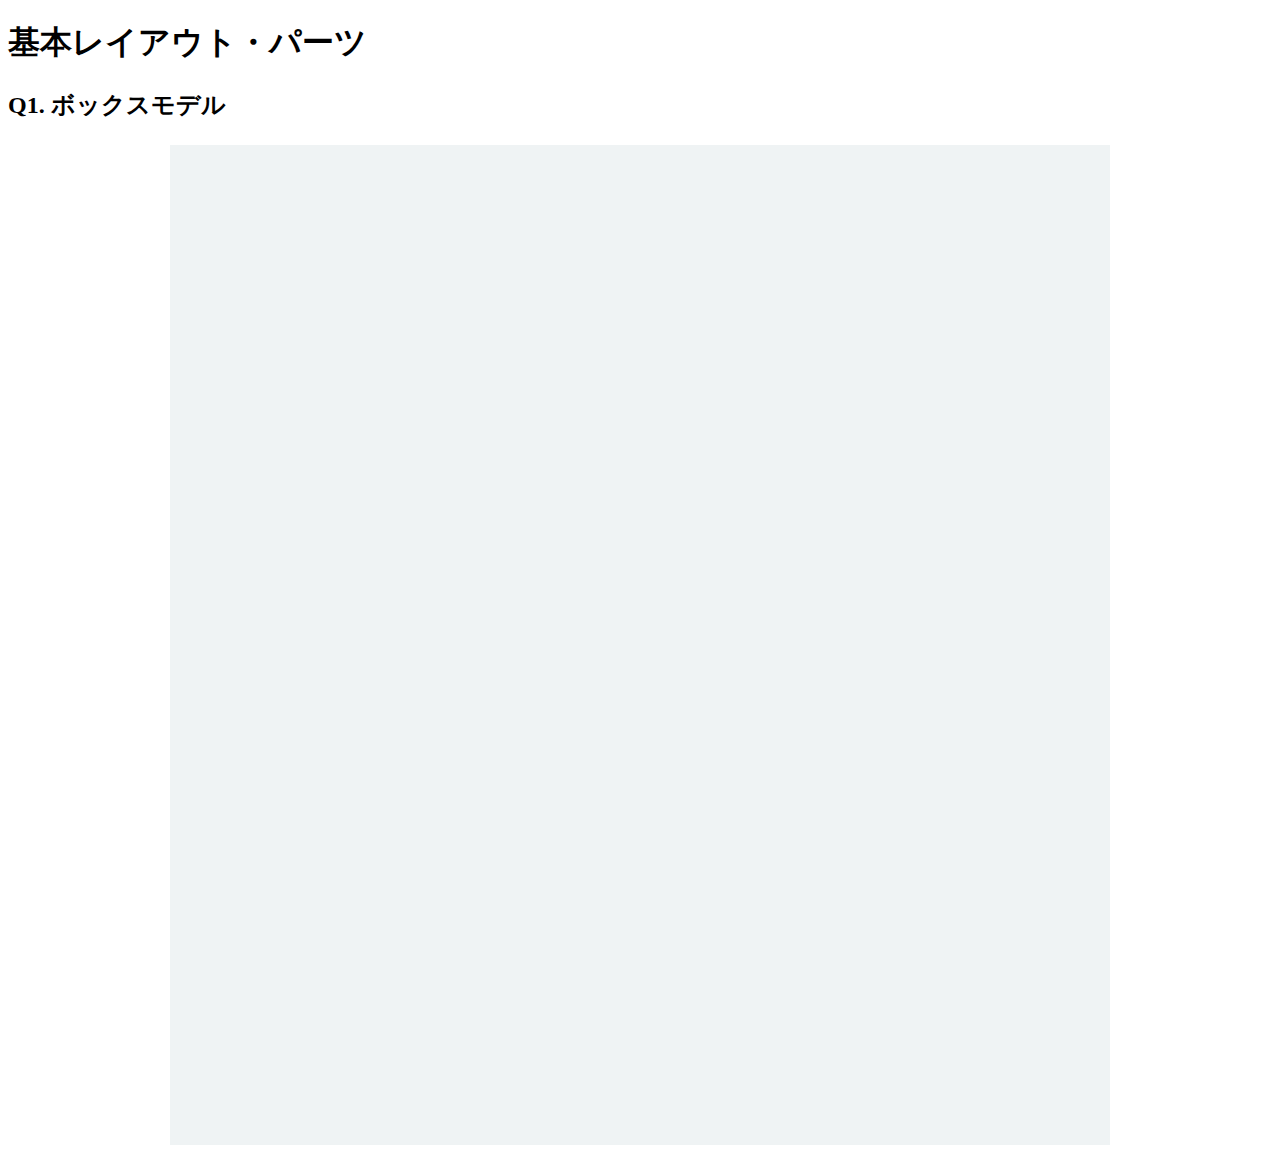
==== layout_parts/q1/index.html @ 63a9bd10 ""[First Commit] Start Q1"" ====
<!DOCTYPE html>
<html>
  <head>
    <meta charset="utf-8">
    <meta http-equiv="X-UA-Compatible" content="IE=edge">
    <meta name="viewport" content="width=device-width, initial-scale=1.0, maximum-scale=1.0, user-scalable=no">
    <meta name="format-detection" content="telephone=no">
    <title>基本レイアウト・パーツ</title>
    <link rel="stylesheet" href="http://gizumo-inc.github.io/sample/front-lesson/layout_parts_new/assets/css/reset.css">
    <link rel="stylesheet" href="http://gizumo-inc.github.io/sample/front-lesson/layout_parts_new/assets/css/base.css">
    <link rel="stylesheet" href="css/style.css">
  </head>
  <body>
    <div class="wrapper">
      <h1 class="title">基本レイアウト・パーツ</h1>
      <h2 class="headline">
        <p class="headline__text">Q1. ボックスモデル</p>
      </h2>
      <div class="box">
        <!-- 回答はクラスq1の要素の中に書いてね -->
        <!-- すでについてるクラスにはstyleを指定しない。styleをつける場合は自分で新たにクラスをつけること -->
        <div class="q1">
          <div class="box-container">
            
          </div>
        </div>
        <!-- 回答はクラスq1の要素の中に書いてね -->
      </div>
    </div>
  </body>
</html>
---- layout_parts/q1/css/style.css ----
@charset "UTF-8";

/* 回答はここに書いてね */
.box-container {
  width: 940px;
  background-color: #eff3f4;
  height: 1000px;
  margin: 0 auto;
}
/* 回答はここに書いてね */
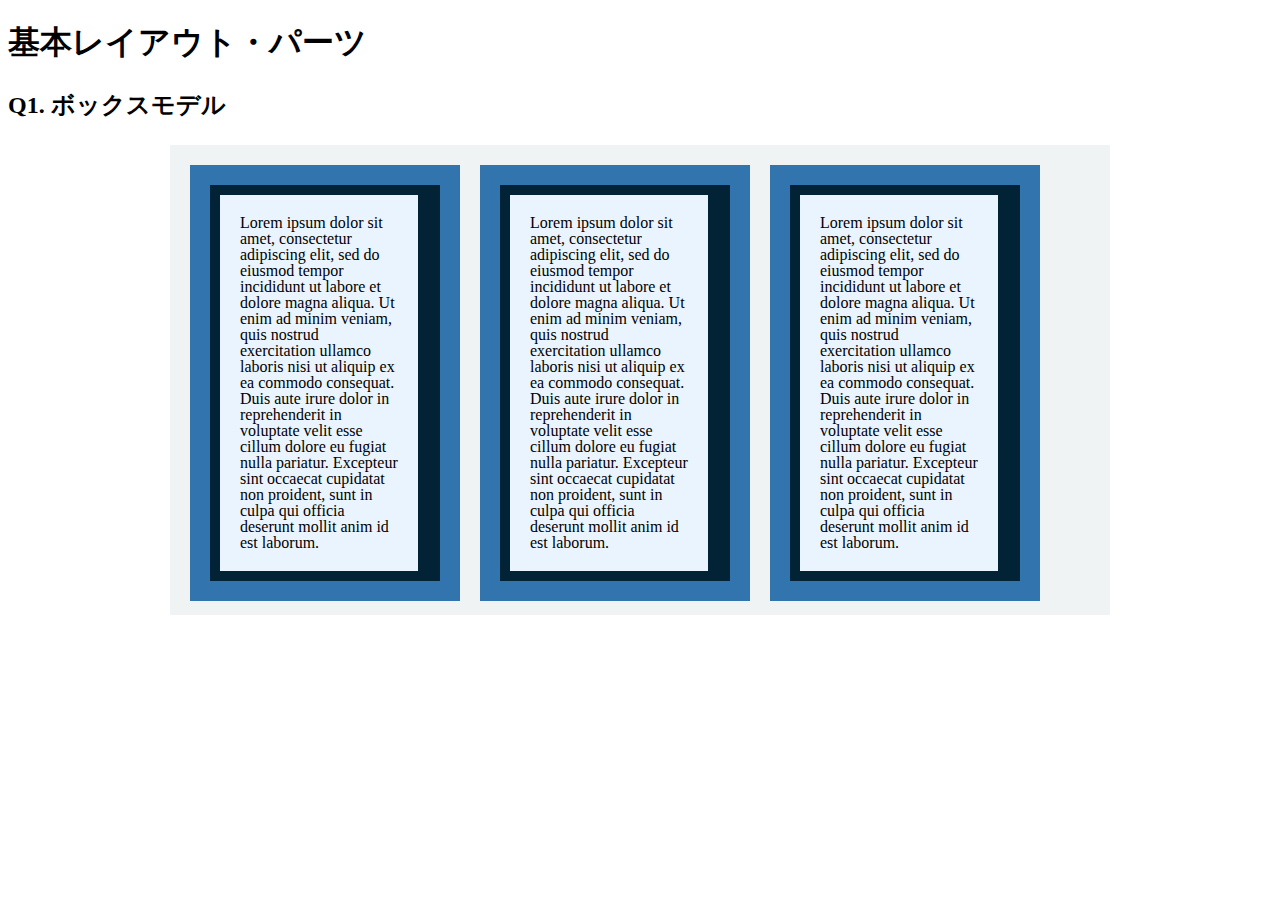
==== commit d046cace: ""[Finish] Q1"" ====
--- a/layout_parts/q1/index.html
+++ b/layout_parts/q1/index.html
@@ -21,7 +21,27 @@
         <!-- すでについてるクラスにはstyleを指定しない。styleをつける場合は自分で新たにクラスをつけること -->
         <div class="q1">
           <div class="box-container">
-            
+            <div class="outside-box">
+              <div class="middle-box">
+                <div class="inside-box">
+                  Lorem ipsum dolor sit <br>amet, consectetur<br> adipiscing elit, sed do<br> eiusmod tempor<br> incididunt ut labore et<br> dolore magna aliqua. Ut<br> enim ad minim veniam,<br> quis nostrud<br>exercitation ullamco<br> laboris nisi ut aliquip ex<br> ea commodo consequat.<br> Duis aute irure dolor in<br> reprehenderit in<br> voluptate velit esse<br> cillum dolore eu fugiat<br> nulla pariatur. Excepteur<br> sint occaecat cupidatat<br> non proident, sunt in<br> culpa qui officia<br>deserunt mollit anim id<br> est laborum.
+                </div>
+              </div>
+            </div>
+            <div class="outside-box">
+              <div class="middle-box">
+                <div class="inside-box">
+                  Lorem ipsum dolor sit <br>amet, consectetur<br> adipiscing elit, sed do<br> eiusmod tempor<br> incididunt ut labore et<br> dolore magna aliqua. Ut<br> enim ad minim veniam,<br> quis nostrud<br>exercitation ullamco<br> laboris nisi ut aliquip ex<br> ea commodo consequat.<br> Duis aute irure dolor in<br> reprehenderit in<br> voluptate velit esse<br> cillum dolore eu fugiat<br> nulla pariatur. Excepteur<br> sint occaecat cupidatat<br> non proident, sunt in<br> culpa qui officia<br>deserunt mollit anim id<br> est laborum.
+                </div>
+              </div>
+            </div>
+            <div class="outside-box">
+              <div class="middle-box">
+                <div class="inside-box">
+                  Lorem ipsum dolor sit <br>amet, consectetur<br> adipiscing elit, sed do<br> eiusmod tempor<br> incididunt ut labore et<br> dolore magna aliqua. Ut<br> enim ad minim veniam,<br> quis nostrud<br>exercitation ullamco<br> laboris nisi ut aliquip ex<br> ea commodo consequat.<br> Duis aute irure dolor in<br> reprehenderit in<br> voluptate velit esse<br> cillum dolore eu fugiat<br> nulla pariatur. Excepteur<br> sint occaecat cupidatat<br> non proident, sunt in<br> culpa qui officia<br>deserunt mollit anim id<br> est laborum.
+                </div>
+              </div>
+            </div>
           </div>
         </div>
         <!-- 回答はクラスq1の要素の中に書いてね -->
--- a/layout_parts/q1/css/style.css
+++ b/layout_parts/q1/css/style.css
@@ -3,8 +3,29 @@
 /* 回答はここに書いてね */
 .box-container {
   width: 940px;
+  height: 470px;
   background-color: #eff3f4;
-  height: 1000px;
   margin: 0 auto;
 }
+
+.outside-box{
+  background-color: #3274ae;
+  float: left;
+  margin: 20px 0 20px 20px;
+}
+
+.middle-box {
+  width: 230px; 
+  margin: 20px;
+  background-color: #022336;
+}
+
+.inside-box {
+  background-color: #eaf4ff;
+  margin: 10px;
+  display: inline-block;
+  padding: 20px;
+  font-size: 16px; 
+  line-height: 16px;
+}
 /* 回答はここに書いてね */
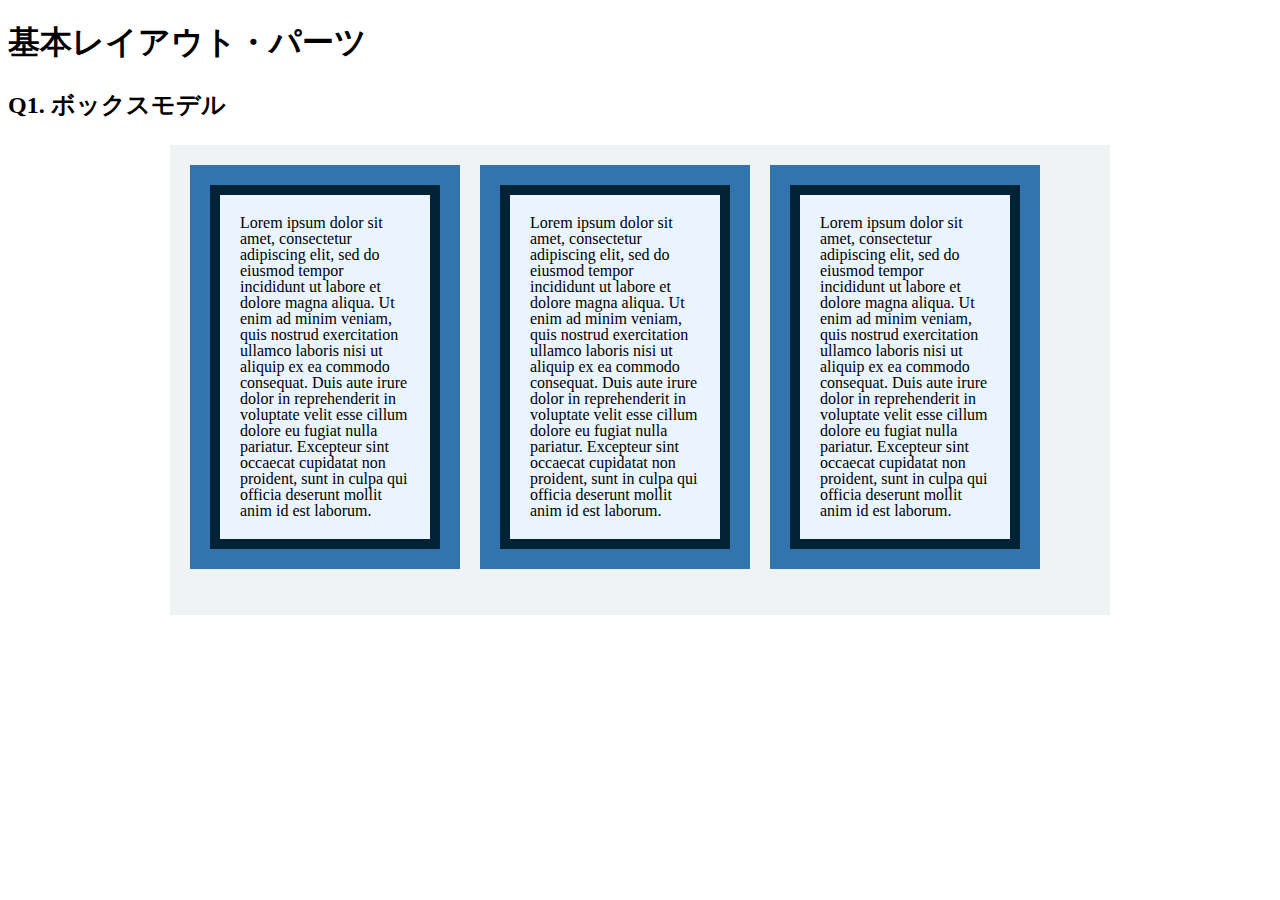
==== commit 2b60c1f6: ""[Fix] brを削除し、横幅を調整"" ====
--- a/layout_parts/q1/index.html
+++ b/layout_parts/q1/index.html
@@ -24,21 +24,21 @@
             <div class="outside-box">
               <div class="middle-box">
                 <div class="inside-box">
-                  Lorem ipsum dolor sit <br>amet, consectetur<br> adipiscing elit, sed do<br> eiusmod tempor<br> incididunt ut labore et<br> dolore magna aliqua. Ut<br> enim ad minim veniam,<br> quis nostrud<br>exercitation ullamco<br> laboris nisi ut aliquip ex<br> ea commodo consequat.<br> Duis aute irure dolor in<br> reprehenderit in<br> voluptate velit esse<br> cillum dolore eu fugiat<br> nulla pariatur. Excepteur<br> sint occaecat cupidatat<br> non proident, sunt in<br> culpa qui officia<br>deserunt mollit anim id<br> est laborum.
+                  Lorem ipsum dolor sit amet, consectetur adipiscing elit, sed do eiusmod tempor incididunt ut labore et dolore magna aliqua. Ut enim ad minim veniam, quis nostrud exercitation ullamco laboris nisi ut aliquip ex ea commodo consequat. Duis aute irure dolor in reprehenderit in voluptate velit esse cillum dolore eu fugiat nulla pariatur. Excepteur sint occaecat cupidatat non proident, sunt in culpa qui officia deserunt mollit anim id est laborum.
                 </div>
               </div>
             </div>
             <div class="outside-box">
               <div class="middle-box">
                 <div class="inside-box">
-                  Lorem ipsum dolor sit <br>amet, consectetur<br> adipiscing elit, sed do<br> eiusmod tempor<br> incididunt ut labore et<br> dolore magna aliqua. Ut<br> enim ad minim veniam,<br> quis nostrud<br>exercitation ullamco<br> laboris nisi ut aliquip ex<br> ea commodo consequat.<br> Duis aute irure dolor in<br> reprehenderit in<br> voluptate velit esse<br> cillum dolore eu fugiat<br> nulla pariatur. Excepteur<br> sint occaecat cupidatat<br> non proident, sunt in<br> culpa qui officia<br>deserunt mollit anim id<br> est laborum.
+                  Lorem ipsum dolor sit amet, consectetur adipiscing elit, sed do eiusmod tempor incididunt ut labore et dolore magna aliqua. Ut enim ad minim veniam, quis nostrud exercitation ullamco laboris nisi ut aliquip ex ea commodo consequat. Duis aute irure dolor in reprehenderit in voluptate velit esse cillum dolore eu fugiat nulla pariatur. Excepteur sint occaecat cupidatat non proident, sunt in culpa qui officia deserunt mollit anim id est laborum.
                 </div>
               </div>
             </div>
             <div class="outside-box">
               <div class="middle-box">
                 <div class="inside-box">
-                  Lorem ipsum dolor sit <br>amet, consectetur<br> adipiscing elit, sed do<br> eiusmod tempor<br> incididunt ut labore et<br> dolore magna aliqua. Ut<br> enim ad minim veniam,<br> quis nostrud<br>exercitation ullamco<br> laboris nisi ut aliquip ex<br> ea commodo consequat.<br> Duis aute irure dolor in<br> reprehenderit in<br> voluptate velit esse<br> cillum dolore eu fugiat<br> nulla pariatur. Excepteur<br> sint occaecat cupidatat<br> non proident, sunt in<br> culpa qui officia<br>deserunt mollit anim id<br> est laborum.
+                  Lorem ipsum dolor sit amet, consectetur adipiscing elit, sed do eiusmod tempor incididunt ut labore et dolore magna aliqua. Ut enim ad minim veniam, quis nostrud exercitation ullamco laboris nisi ut aliquip ex ea commodo consequat. Duis aute irure dolor in reprehenderit in voluptate velit esse cillum dolore eu fugiat nulla pariatur. Excepteur sint occaecat cupidatat non proident, sunt in culpa qui officia deserunt mollit anim id est laborum.
                 </div>
               </div>
             </div>
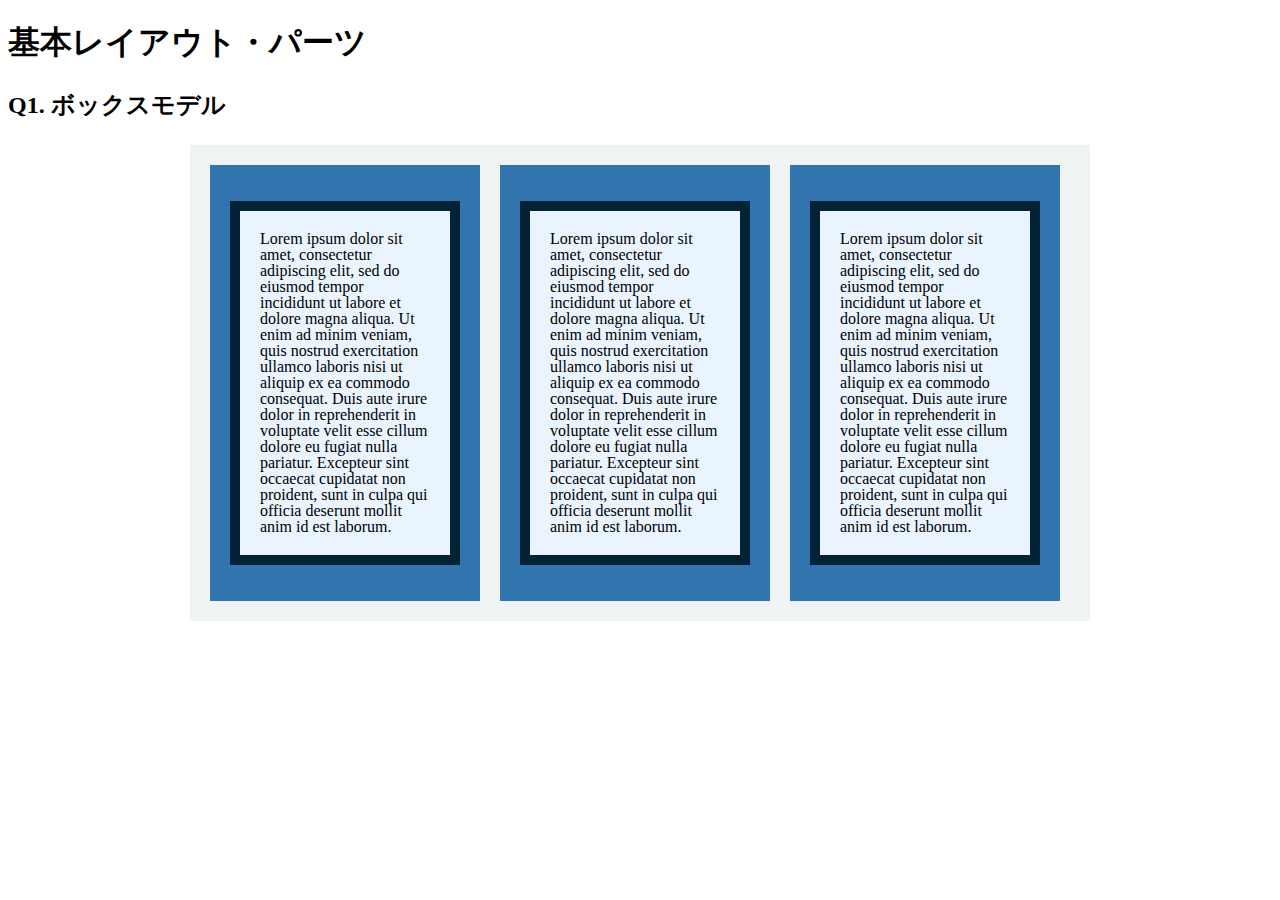
==== commit 1a5aa2f9: ""[Fix] チェックリストの内容を確認"" ====
--- a/layout_parts/q1/index.html
+++ b/layout_parts/q1/index.html
@@ -19,29 +19,21 @@
       <div class="box">
         <!-- 回答はクラスq1の要素の中に書いてね -->
         <!-- すでについてるクラスにはstyleを指定しない。styleをつける場合は自分で新たにクラスをつけること -->
-        <div class="q1">
-          <div class="box-container">
-            <div class="outside-box">
-              <div class="middle-box">
-                <div class="inside-box">
-                  Lorem ipsum dolor sit amet, consectetur adipiscing elit, sed do eiusmod tempor incididunt ut labore et dolore magna aliqua. Ut enim ad minim veniam, quis nostrud exercitation ullamco laboris nisi ut aliquip ex ea commodo consequat. Duis aute irure dolor in reprehenderit in voluptate velit esse cillum dolore eu fugiat nulla pariatur. Excepteur sint occaecat cupidatat non proident, sunt in culpa qui officia deserunt mollit anim id est laborum.
-                </div>
-              </div>
-            </div>
-            <div class="outside-box">
-              <div class="middle-box">
-                <div class="inside-box">
-                  Lorem ipsum dolor sit amet, consectetur adipiscing elit, sed do eiusmod tempor incididunt ut labore et dolore magna aliqua. Ut enim ad minim veniam, quis nostrud exercitation ullamco laboris nisi ut aliquip ex ea commodo consequat. Duis aute irure dolor in reprehenderit in voluptate velit esse cillum dolore eu fugiat nulla pariatur. Excepteur sint occaecat cupidatat non proident, sunt in culpa qui officia deserunt mollit anim id est laborum.
-                </div>
-              </div>
-            </div>
-            <div class="outside-box">
-              <div class="middle-box">
-                <div class="inside-box">
-                  Lorem ipsum dolor sit amet, consectetur adipiscing elit, sed do eiusmod tempor incididunt ut labore et dolore magna aliqua. Ut enim ad minim veniam, quis nostrud exercitation ullamco laboris nisi ut aliquip ex ea commodo consequat. Duis aute irure dolor in reprehenderit in voluptate velit esse cillum dolore eu fugiat nulla pariatur. Excepteur sint occaecat cupidatat non proident, sunt in culpa qui officia deserunt mollit anim id est laborum.
-                </div>
-              </div>
-            </div>
+        <div class="q1 box-container clearfix">
+          <div class="outside-box">
+            <p class="inside-text">
+            Lorem ipsum dolor sit amet, consectetur adipiscing elit, sed do eiusmod tempor incididunt ut labore et dolore magna aliqua. Ut enim ad minim veniam, quis nostrud exercitation ullamco laboris nisi ut aliquip ex ea commodo consequat. Duis aute irure dolor in reprehenderit in voluptate velit esse cillum dolore eu fugiat nulla pariatur. Excepteur sint occaecat cupidatat non proident, sunt in culpa qui officia deserunt mollit anim id est laborum.
+            </p>
+          </div>
+          <div class="outside-box">
+            <p class="inside-text">
+              Lorem ipsum dolor sit amet, consectetur adipiscing elit, sed do eiusmod tempor incididunt ut labore et dolore magna aliqua. Ut enim ad minim veniam, quis nostrud exercitation ullamco laboris nisi ut aliquip ex ea commodo consequat. Duis aute irure dolor in reprehenderit in voluptate velit esse cillum dolore eu fugiat nulla pariatur. Excepteur sint occaecat cupidatat non proident, sunt in culpa qui officia deserunt mollit anim id est laborum.
+            </p>
+          </div>
+          <div class="outside-box">
+            <p class="inside-text">
+              Lorem ipsum dolor sit amet, consectetur adipiscing elit, sed do eiusmod tempor incididunt ut labore et dolore magna aliqua. Ut enim ad minim veniam, quis nostrud exercitation ullamco laboris nisi ut aliquip ex ea commodo consequat. Duis aute irure dolor in reprehenderit in voluptate velit esse cillum dolore eu fugiat nulla pariatur. Excepteur sint occaecat cupidatat non proident, sunt in culpa qui officia deserunt mollit anim id est laborum.
+            </p>
           </div>
         </div>
         <!-- 回答はクラスq1の要素の中に書いてね -->
--- a/layout_parts/q1/css/style.css
+++ b/layout_parts/q1/css/style.css
@@ -1,29 +1,35 @@
 @charset "UTF-8";
+
+.clearfix:after {
+  content: ""; 
+  display: block; 
+  clear: both;
+}
 
 /* 回答はここに書いてね */
 .box-container {
-  width: 940px;
-  height: 470px;
+  width: 900px;
+  padding: 20px; 
   background-color: #eff3f4;
   margin: 0 auto;
+  box-sizing: border-box;
 }
 
 .outside-box{
   background-color: #3274ae;
   float: left;
-  margin: 20px 0 20px 20px;
+  width: 230px;
+  margin-left: 20px;
+  padding: 20px;
 }
 
-.middle-box {
-  width: 230px; 
-  margin: 20px;
-  background-color: #022336;
+.outside-box:first-child {
+  margin-left: 0;
 }
 
-.inside-box {
+.inside-text {
   background-color: #eaf4ff;
-  margin: 10px;
-  display: inline-block;
+  border: 10px solid #022336;
   padding: 20px;
   font-size: 16px; 
   line-height: 16px;
